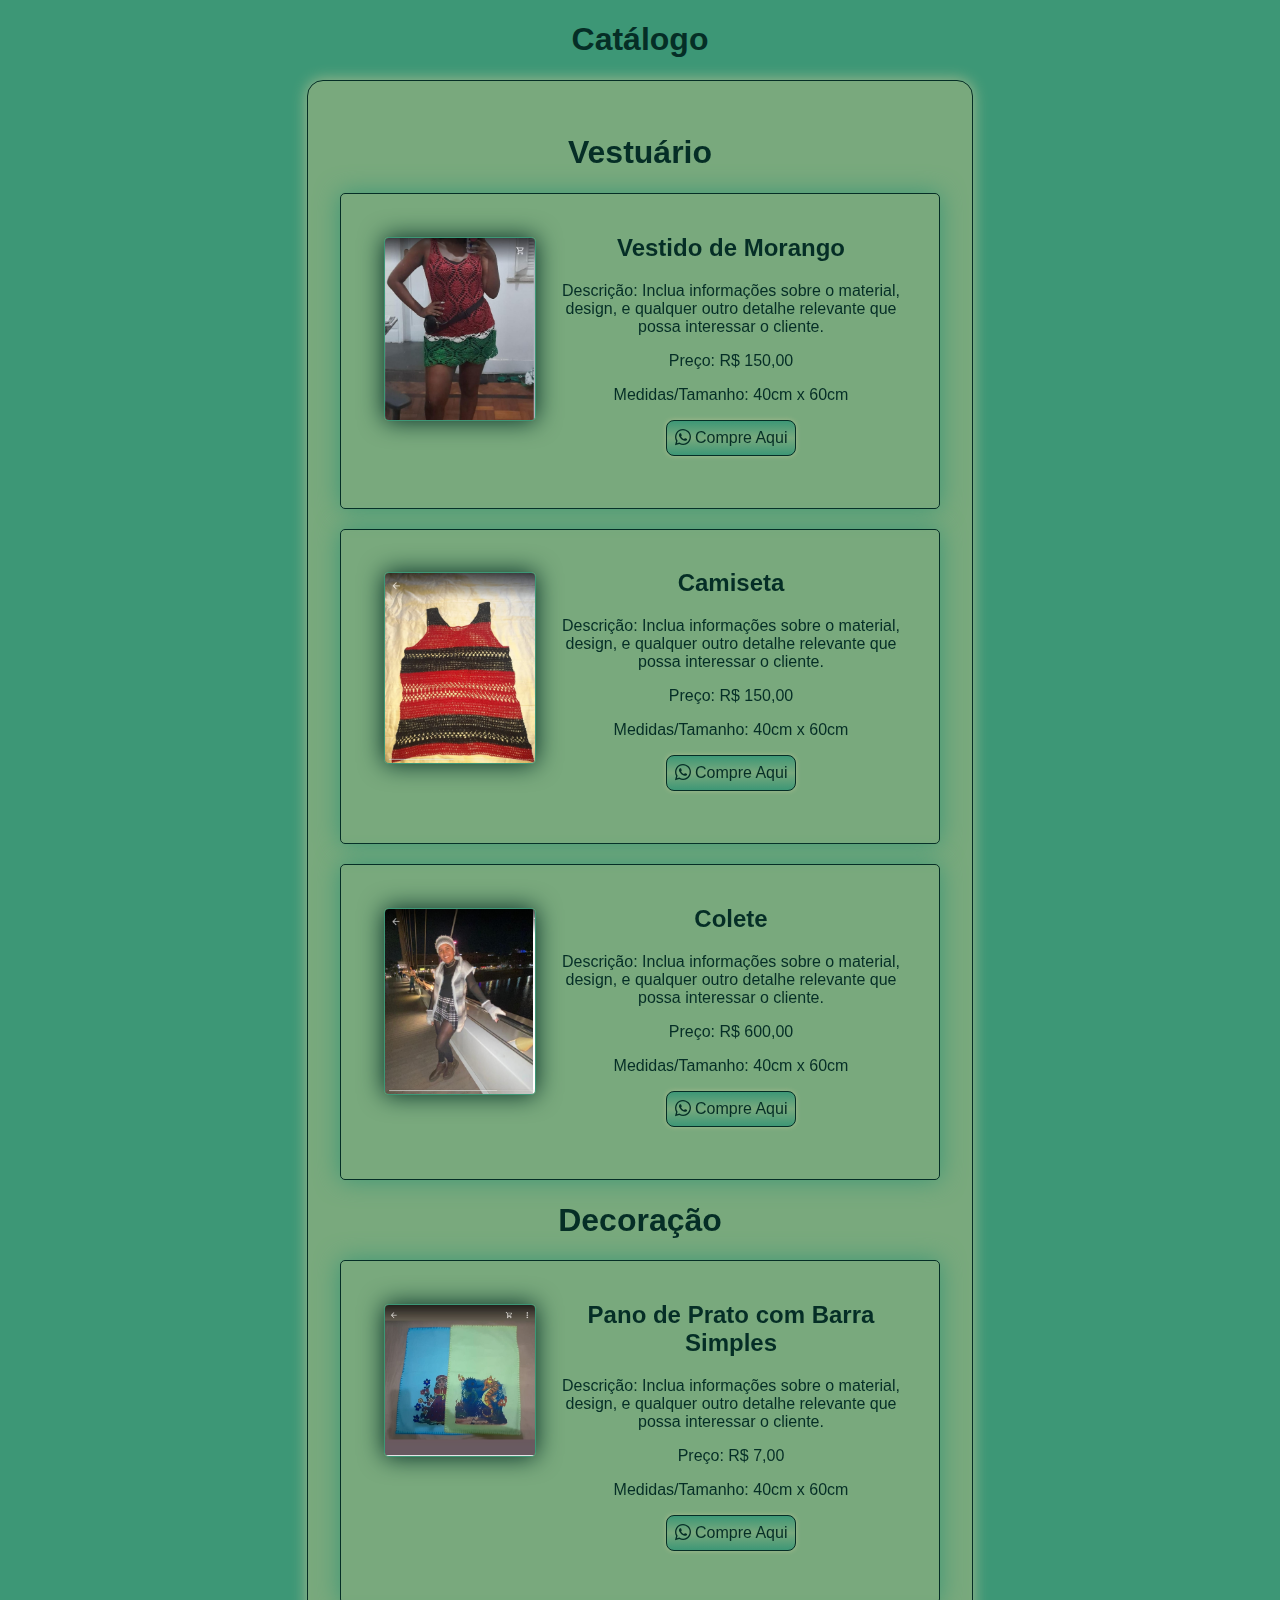
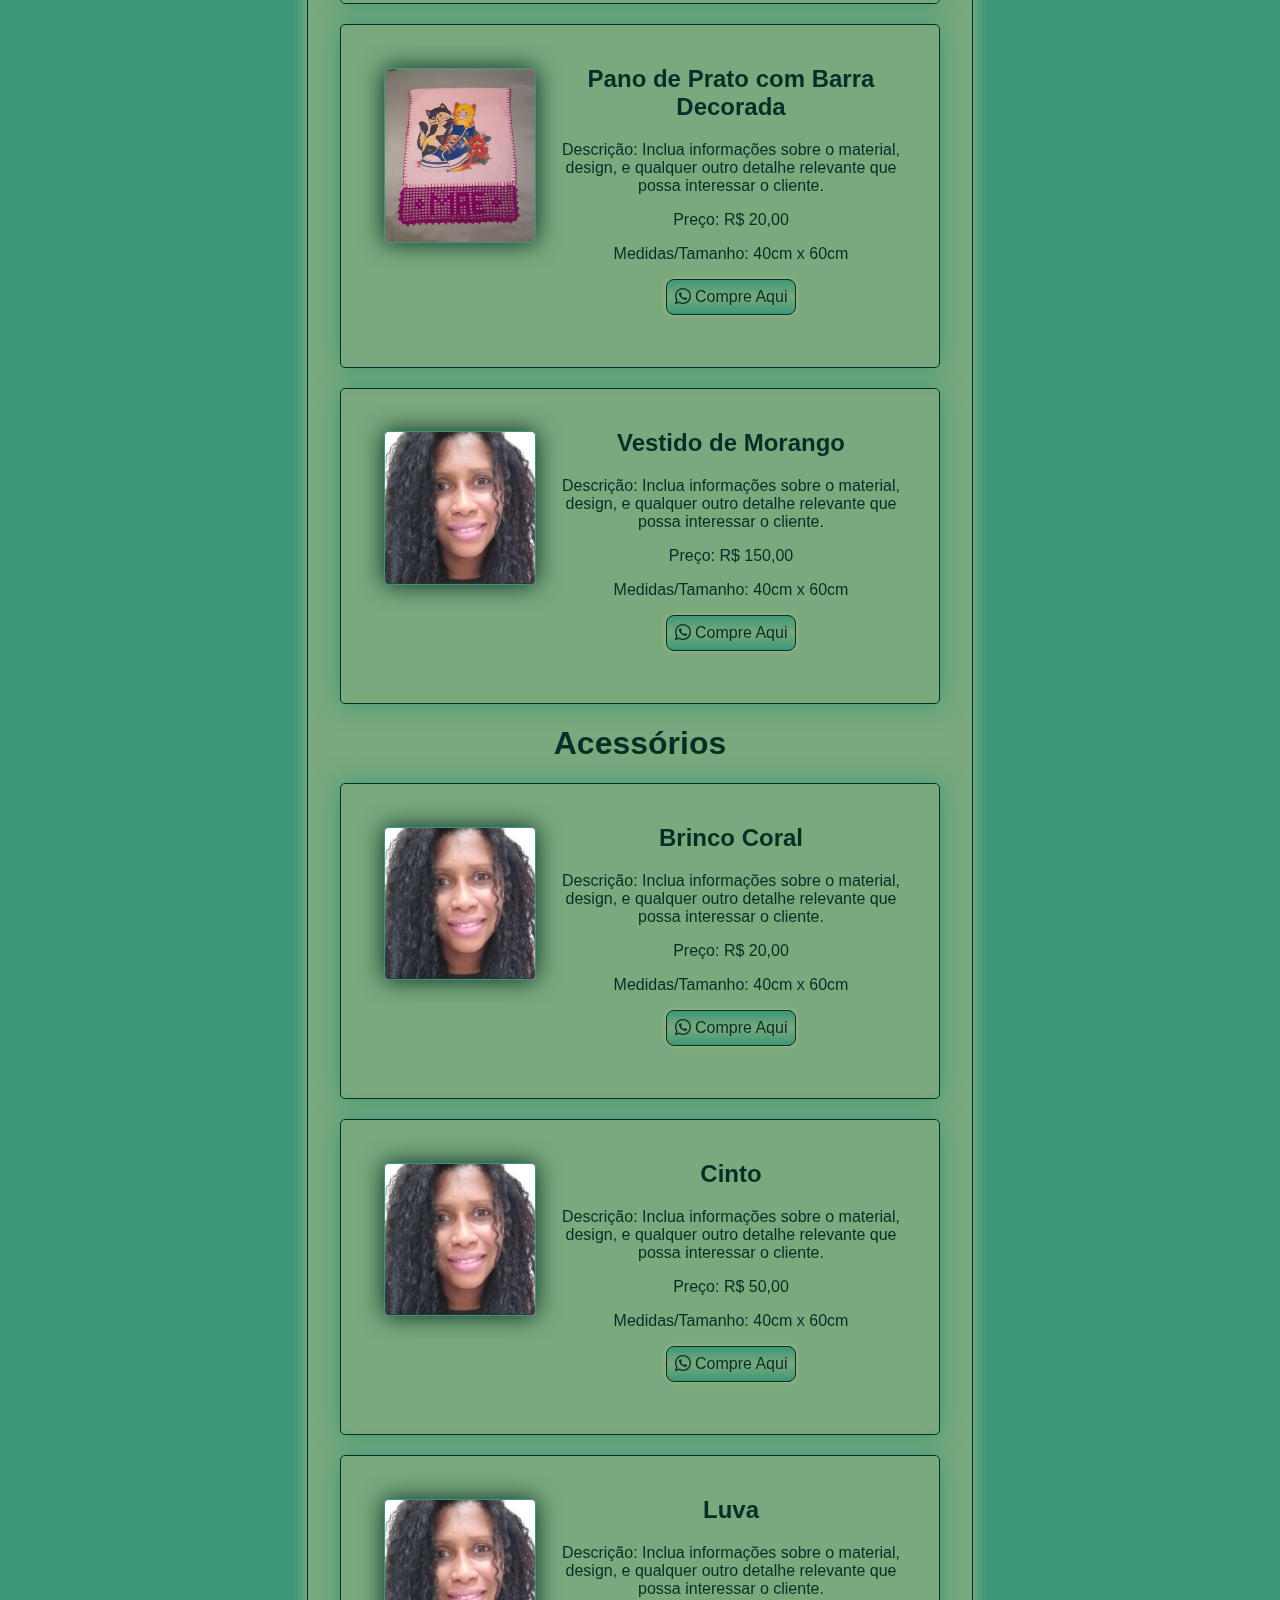
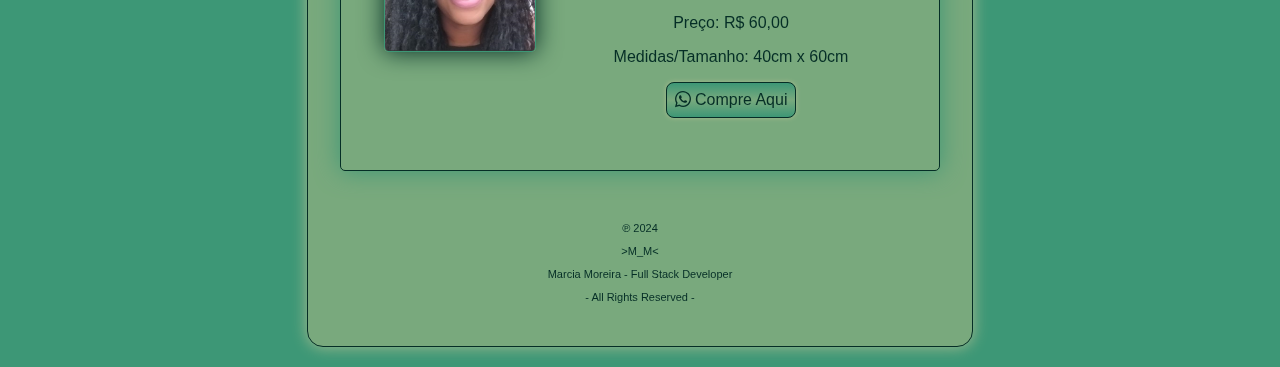
==== catalogo.html @ d9a070a7 "Projeto Freelancer - Landin Page Daniela Barbosa" ====
<!-- Catálogo -->
<!DOCTYPE html>
<html lang="en">
<head>
    <meta charset="UTF-8">
    <meta name="viewport" content="width=device-width, initial-scale=1.0">
    <link rel="stylesheet" href="./style.css">
    <!-- CDN HTML do Icon Bootstrap -->
    <link rel="stylesheet" href="https://cdn.jsdelivr.net/npm/bootstrap-icons@1.11.3/font/bootstrap-icons.min.css">
    <title>Catálogo</title>
</head>
<body>
    <h1>Catálogo</h1>
    <div class="card">
        <div class="vestuario">
            <h1>Vestuário</h1>
            <!--  -->
            <div class="produto">
                <div class="produto-img">
                    <img src="./vestido_melancia.jpg" alt="Descrição da Imagem" class="produto-imagem">
                </div>
                <div class="produto-detalhes">
                    <h2 class="produto-titulo">Vestido de Morango</h2>
                    <p class="produto-descricao">Descrição: Inclua informações sobre o material, design, e qualquer outro detalhe relevante que possa interessar o cliente.</p>
                    <p class="produto-preco">Preço: R$ 150,00</p>
                    <p class="produto-medidas">Medidas/Tamanho: 40cm x 60cm</p>
                    <div class="redes">
                        <a id="encomenda" href="https://wa.me/5521993020406" target="_blank"><i class="bi bi-whatsapp"></i> Compre Aqui </a>
                    </div>
                </div>
            </div>
            <!--  -->
            <div class="produto">
                <div class="produto-img">
                    <img src="./camiseta.jpg" alt="Descrição da Imagem" class="produto-imagem">
                </div>
                <div class="produto-detalhes">
                    <h2 class="produto-titulo">Camiseta</h2>
                    <p class="produto-descricao">Descrição: Inclua informações sobre o material, design, e qualquer outro detalhe relevante que possa interessar o cliente.</p>
                    <p class="produto-preco">Preço: R$ 150,00</p>
                    <p class="produto-medidas">Medidas/Tamanho: 40cm x 60cm</p>
                    <div class="redes">
                        <a id="encomenda" href="https://wa.me/5521993020406" target="_blank"><i class="bi bi-whatsapp"></i> Compre Aqui </a>
                    </div>
                </div>
            </div>
            <!--  -->
            <div class="produto">
                <div class="produto-img">
                    <img src="./colete.jpg" alt="Descrição da Imagem" class="produto-imagem">
                </div>
                <div class="produto-detalhes">
                    <h2 class="produto-titulo">Colete</h2>
                    <p class="produto-descricao">Descrição: Inclua informações sobre o material, design, e qualquer outro detalhe relevante que possa interessar o cliente.</p>
                    <p class="produto-preco">Preço: R$ 600,00</p>
                    <p class="produto-medidas">Medidas/Tamanho: 40cm x 60cm</p>
                    <div class="redes">
                        <a id="encomenda" href="https://wa.me/5521993020406" target="_blank"><i class="bi bi-whatsapp"></i> Compre Aqui </a>
                    </div>
                </div>
            </div>
        </div>
        <!--  -->
        <div class="decoracao">
            <h1>Decoração</h1>
            <!--  -->
            <div class="produto">
                <div class="produto-img">
                    <img src="./pano_prato_simples.jpg" alt="Descrição da Imagem" class="produto-imagem">
                </div>
                <div class="produto-detalhes">
                    <h2 class="produto-titulo">Pano de Prato com Barra Simples</h2>
                    <p class="produto-descricao">Descrição: Inclua informações sobre o material, design, e qualquer outro detalhe relevante que possa interessar o cliente.</p>
                    <p class="produto-preco">Preço: R$ 7,00</p>
                    <p class="produto-medidas">Medidas/Tamanho: 40cm x 60cm</p>
                    <div class="redes">
                        <a id="encomenda" href="https://wa.me/5521993020406" target="_blank"><i class="bi bi-whatsapp"></i> Compre Aqui </a>
                    </div>
                </div>
            </div>
            <!--  -->
            <div class="produto">
                <div class="produto-img">
                    <img src="./pano_prato_decorado.jpg" alt="Descrição da Imagem" class="produto-imagem">
                </div>
                <div class="produto-detalhes">
                    <h2 class="produto-titulo">Pano de Prato com Barra Decorada</h2>
                    <p class="produto-descricao">Descrição: Inclua informações sobre o material, design, e qualquer outro detalhe relevante que possa interessar o cliente.</p>
                    <p class="produto-preco">Preço: R$ 20,00</p>
                    <p class="produto-medidas">Medidas/Tamanho: 40cm x 60cm</p>
                    <div class="redes">
                        <a id="encomenda" href="https://wa.me/5521993020406" target="_blank"><i class="bi bi-whatsapp"></i> Compre Aqui </a>
                    </div>
                </div>
            </div>
            <!--  -->
            <div class="produto">
                <div class="produto-img">
                    <img src="/Daniela_Barbosa.png" alt="Descrição da Imagem" class="produto-imagem">
                </div>
                <div class="produto-detalhes">
                    <h2 class="produto-titulo">Vestido de Morango</h2>
                    <p class="produto-descricao">Descrição: Inclua informações sobre o material, design, e qualquer outro detalhe relevante que possa interessar o cliente.</p>
                    <p class="produto-preco">Preço: R$ 150,00</p>
                    <p class="produto-medidas">Medidas/Tamanho: 40cm x 60cm</p>
                    <div class="redes">
                        <a id="encomenda" href="https://wa.me/5521993020406" target="_blank"><i class="bi bi-whatsapp"></i> Compre Aqui </a>
                    </div>
                </div>
            </div>
            <!--  -->
        </div>
        <!--  -->
        <div class="acessorios">
            <h1>Acessórios</h1>
            <div class="produto">
                <div class="produto-img">
                    <img src="/Daniela_Barbosa.png" alt="Descrição da Imagem" class="produto-imagem">
                </div>
                <div class="produto-detalhes">
                    <h2 class="produto-titulo">Brinco Coral</h2>
                    <p class="produto-descricao">Descrição: Inclua informações sobre o material, design, e qualquer outro detalhe relevante que possa interessar o cliente.</p>
                    <p class="produto-preco">Preço: R$ 20,00</p>
                    <p class="produto-medidas">Medidas/Tamanho: 40cm x 60cm</p>
                    <div class="redes">
                        <a id="encomenda" href="https://wa.me/5521993020406" target="_blank"><i class="bi bi-whatsapp"></i> Compre Aqui </a>
                    </div>
                </div>
            </div>
            <!--  -->
            <div class="produto">
                <div class="produto-img">
                    <img src="/Daniela_Barbosa.png" alt="Descrição da Imagem" class="produto-imagem">
                </div>
                <div class="produto-detalhes">
                    <h2 class="produto-titulo">Cinto</h2>
                    <p class="produto-descricao">Descrição: Inclua informações sobre o material, design, e qualquer outro detalhe relevante que possa interessar o cliente.</p>
                    <p class="produto-preco">Preço: R$ 50,00</p>
                    <p class="produto-medidas">Medidas/Tamanho: 40cm x 60cm</p>
                    <div class="redes">
                        <a id="encomenda" href="https://wa.me/5521993020406" target="_blank"><i class="bi bi-whatsapp"></i> Compre Aqui </a>
                    </div>
                </div>
            </div>
            <!--  -->
            <div class="produto">
                <div class="produto-img">
                    <img src="/Daniela_Barbosa.png" alt="Descrição da Imagem" class="produto-imagem">
                </div>
                <div class="produto-detalhes">
                    <h2 class="produto-titulo">Luva</h2>
                    <p class="produto-descricao">Descrição: Inclua informações sobre o material, design, e qualquer outro detalhe relevante que possa interessar o cliente.</p>
                    <p class="produto-preco">Preço: R$ 60,00</p>
                    <p class="produto-medidas">Medidas/Tamanho: 40cm x 60cm</p>
                    <div class="redes">
                        <a id="encomenda" href="https://wa.me/5521993020406" target="_blank"><i class="bi bi-whatsapp"></i> Compre Aqui </a>
                    </div>
                </div>
            </div>
            <!--  -->
        </div>
        <div class="assinatura-MM">
            <p> &copysr; 2024 </p>
            <p> >M_M< </p>
            <p> Marcia Moreira - Full Stack Developer </p>
            <p> - All Rights Reserved - </p>
        </div>
    </div>    
</body>
</html>
---- style.css ----
.paleta-cores {
    color: #F1E2CA;
    color: #D1CEA9;
    color: #A9BB8F;
    color: #79A97D;
    color: #3D9776;
}
.paleta-cores-apoio {
    color: #5F6F52;
    color: #052E26;
    color: #134842;
}
body {
    background-color: #3D9776;
    /* background: radial-gradient(#ff7f50, #fff, #ff7f50); */
    color: #052E26;
    font-family: sans-serif;
    text-align: center;
}
.card {
    border: 1px solid #052E26;
    border-radius: 16px;
    box-shadow: 0 0 15px #A9BB8F;
    width: 600px;
    /* Dentro da tag body a centralização, só funciona assim: margin:0 auto */
    margin: 0 auto;
    margin-top: 20px;
    margin-bottom: 20px;
    /* obs: centralizou até foto e icons!! */
    text-align: center;
    padding: 32px;

    /* background: linear-gradient(#824334, #fff3, #824334); */
    background-color: #79A97D;
    backdrop-filter: blur(20px);
}
.perfil img {
    border: 1px solid #3D9776;
    border-radius: 50%;
    width: 220px;
    height: 220px;
    object-fit: cover;
    box-shadow: 0 0 25px #052E26;
    transition-duration: 0.3s;
}
.perfil img:hover {
    transform: scale(1.1);
}
.perfil h1 {
    font-size: 34px;
    color: #052E26;
    text-shadow: 0px 0px 1px #79A97D;
    transition-duration: 0.3s;
}
.perfil h1:hover {
    transform: scale(1.1);
}
.perfil h3 {
    color: #052E26;
    color: #134842;
}
.perfil h3 a {
    text-decoration: none; /* Remove o sublinhado */
    color: inherit; /* Mantém a cor do elemento pai */
    font-size: inherit;
}
.redes {
    display: flex;
    justify-content: space-around;
    margin-bottom: 32px;
}
.redes a {
    color: #052E26;
    text-decoration: none;
    border: 1px solid;
    box-shadow: 0 0 5px #A9BB8F;
    padding: 8px;
    border-radius: 8px;
    background: linear-gradient(#3D9776, #79A97D, #3D9776);
    transition-duration: 0.3s;
}
.redes a:hover {
    transform: scale(1.1);
}
.minibio {
    border: 1px solid #052E26;
    padding: 8px;
    border-radius: 8px;
    background: linear-gradient(#3D9776, #79A97D, #3D9776);
    box-shadow: 0 0 5px #A9BB8F;
    transition-duration: 0.3s;
}
.minibio:hover {
    transform: scale(1.1);
}
.minibio strong {
    color: #134842;
}
.assinatura-MM {
    font-size: 11px;
    color: #052E26;
    padding-top: 20px;
    transition-duration: 0.3s;
}
.assinatura-MM:hover {
    transform: scale(1.1);
}

/* Responsividade:  */
@media (max-width: 960px) {
    .card {
        width: 400px;
    }
    .perfil img {
        width: 170px;
        height: 170px;
    }
    .perfil h1 {
        font-size: 28px;
    }
    .perfil h3 {
        font-size: medium;
    }
    .redes {
        height: 100%;
        transition: 0.3s;
        flex-direction: column;
        justify-content: space-around;
        margin-bottom: 20px;      
    }
    .redes a {
        margin-bottom: 10px;
        font-size: 16px;
    }
    .minibio {
        font-size: 16px;
    }
    .minha-assinatura {
        font-size: 10px;
    }
}

@media (max-width: 610px) {
    .card {
        width: 250px;
    }
    .perfil img {
        width: 150px;
        height: 150px;
    }
    .perfil h1 {
        font-size: 25px;
    }
    .perfil h3 {
        font-size: medium;
    }
    .redes {
        margin-bottom: 10px;
    }
    .redes a {
        margin-bottom: 8px;
        font-size: 15px;
    }
    .minibio {
        font-size: 15px;
    }
    .minha-assinatura {
        font-size: 08px;
    }
}

/* ======================================================== */
/* Catálogo */
section {
    color: #5F6F52;
}
.produto {
    border: 1px solid #052E26;
    display: flex;
    gap: 30px;
    margin-bottom: 20px;
    align-items: flex-start;
    padding: 20px;
    border-radius: 5px;
    box-shadow: 0 0 25px #3D9776;
    transition-duration: 0.3s;
}
.produto:hover {
    transform: scale(1.1);
}
.produto img {
    width: 150px;
    height: auto;
    border-radius: 5px;
    margin: 15%;
    border: 1px solid #3D9776;
    box-shadow: 0 0 25px #052E26;
    transition-duration: 0.3s;
}
.produto img:hover {
    transform: scale(1.1);
}

/* Responsividade:  */
@media (max-width: 960px) {
    .produto {
        border: 1px solid #052E26;
        display: flex;
        flex-direction: column;
        gap: 20px;
        margin-bottom: 10px;
        align-items: center;
    }
    .produto-detalhes p {
        font-size: 16px;
    }
}

@media (max-width: 610px) {
    .produto {
        border: 1px solid #052E26;
        display: flex;
        flex-direction: column;
        gap: 20px;
        margin-bottom: 10px;
        align-items: center;
    }
    .produto img {
        width: 100px;
        height: auto;
        gap: 20px;
        display: flex;
    }
    .produto-detalhes p {
        font-size: 15px;
    }
}
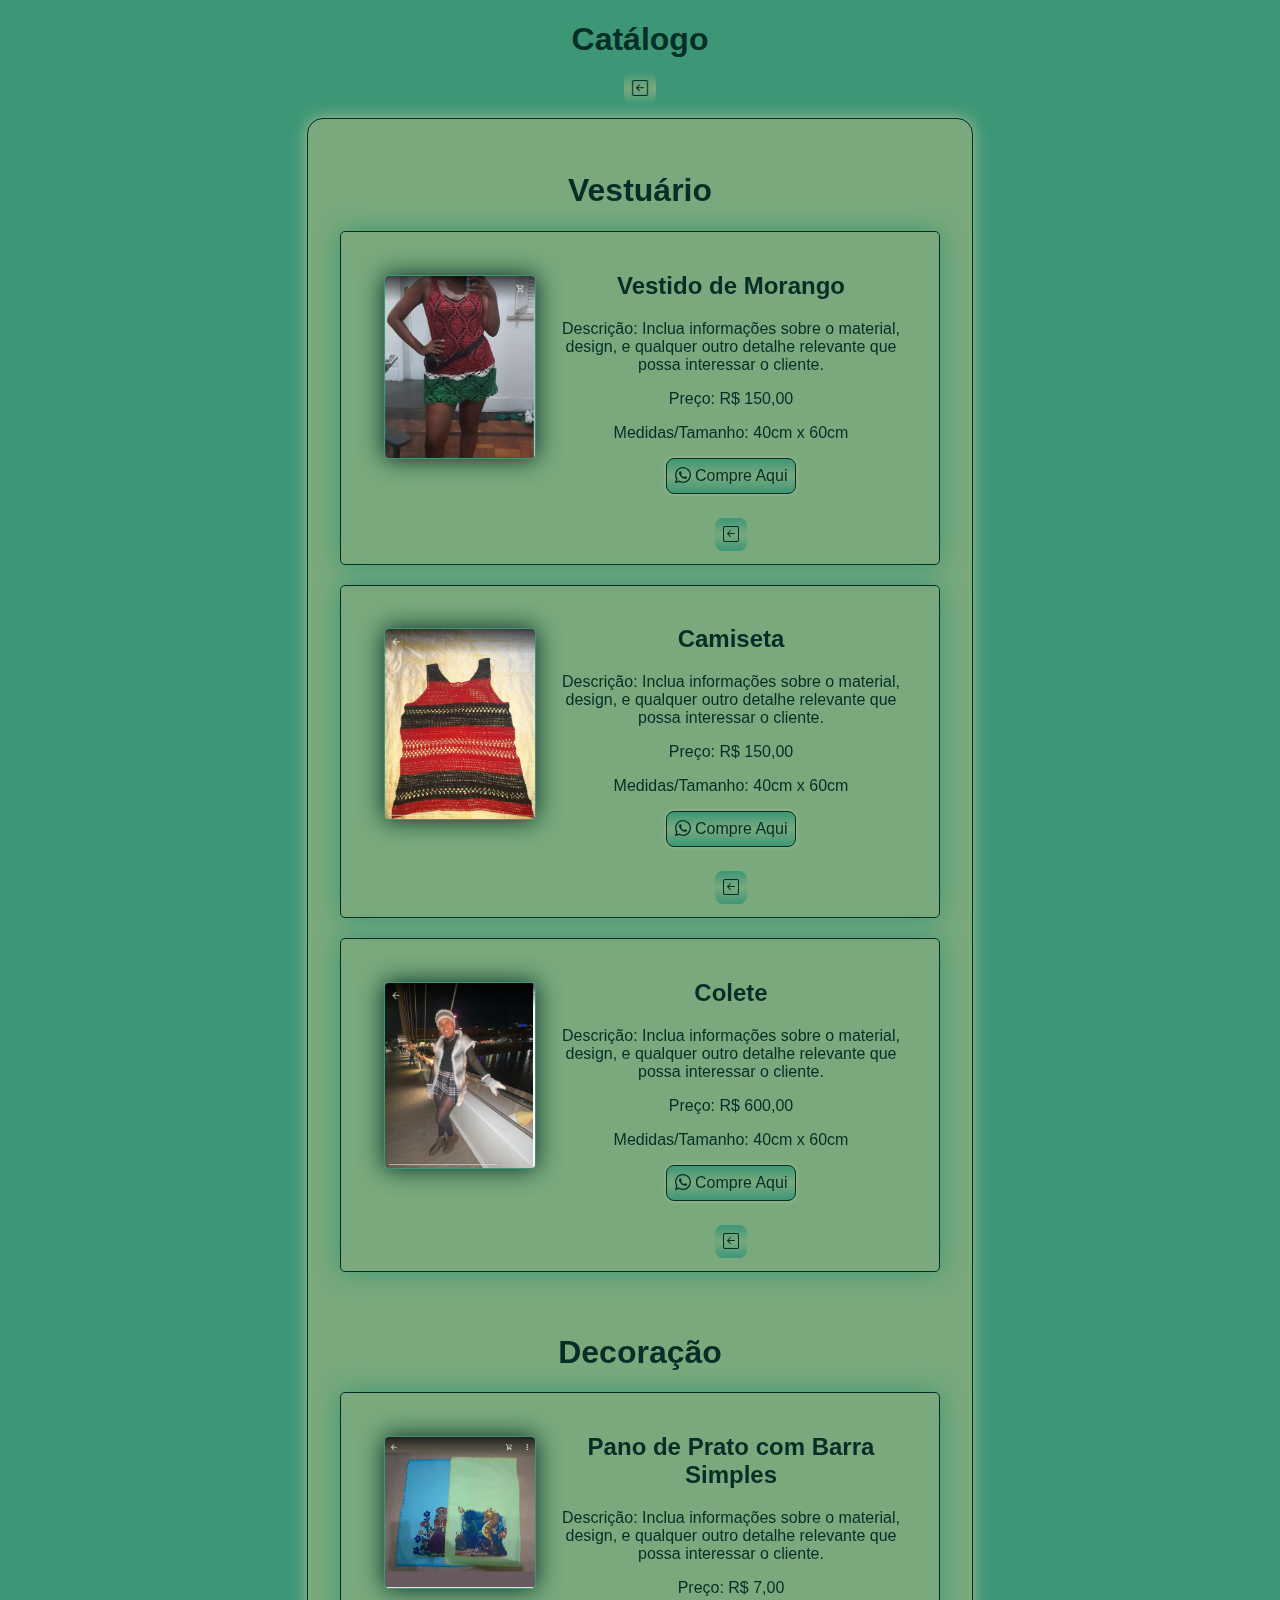
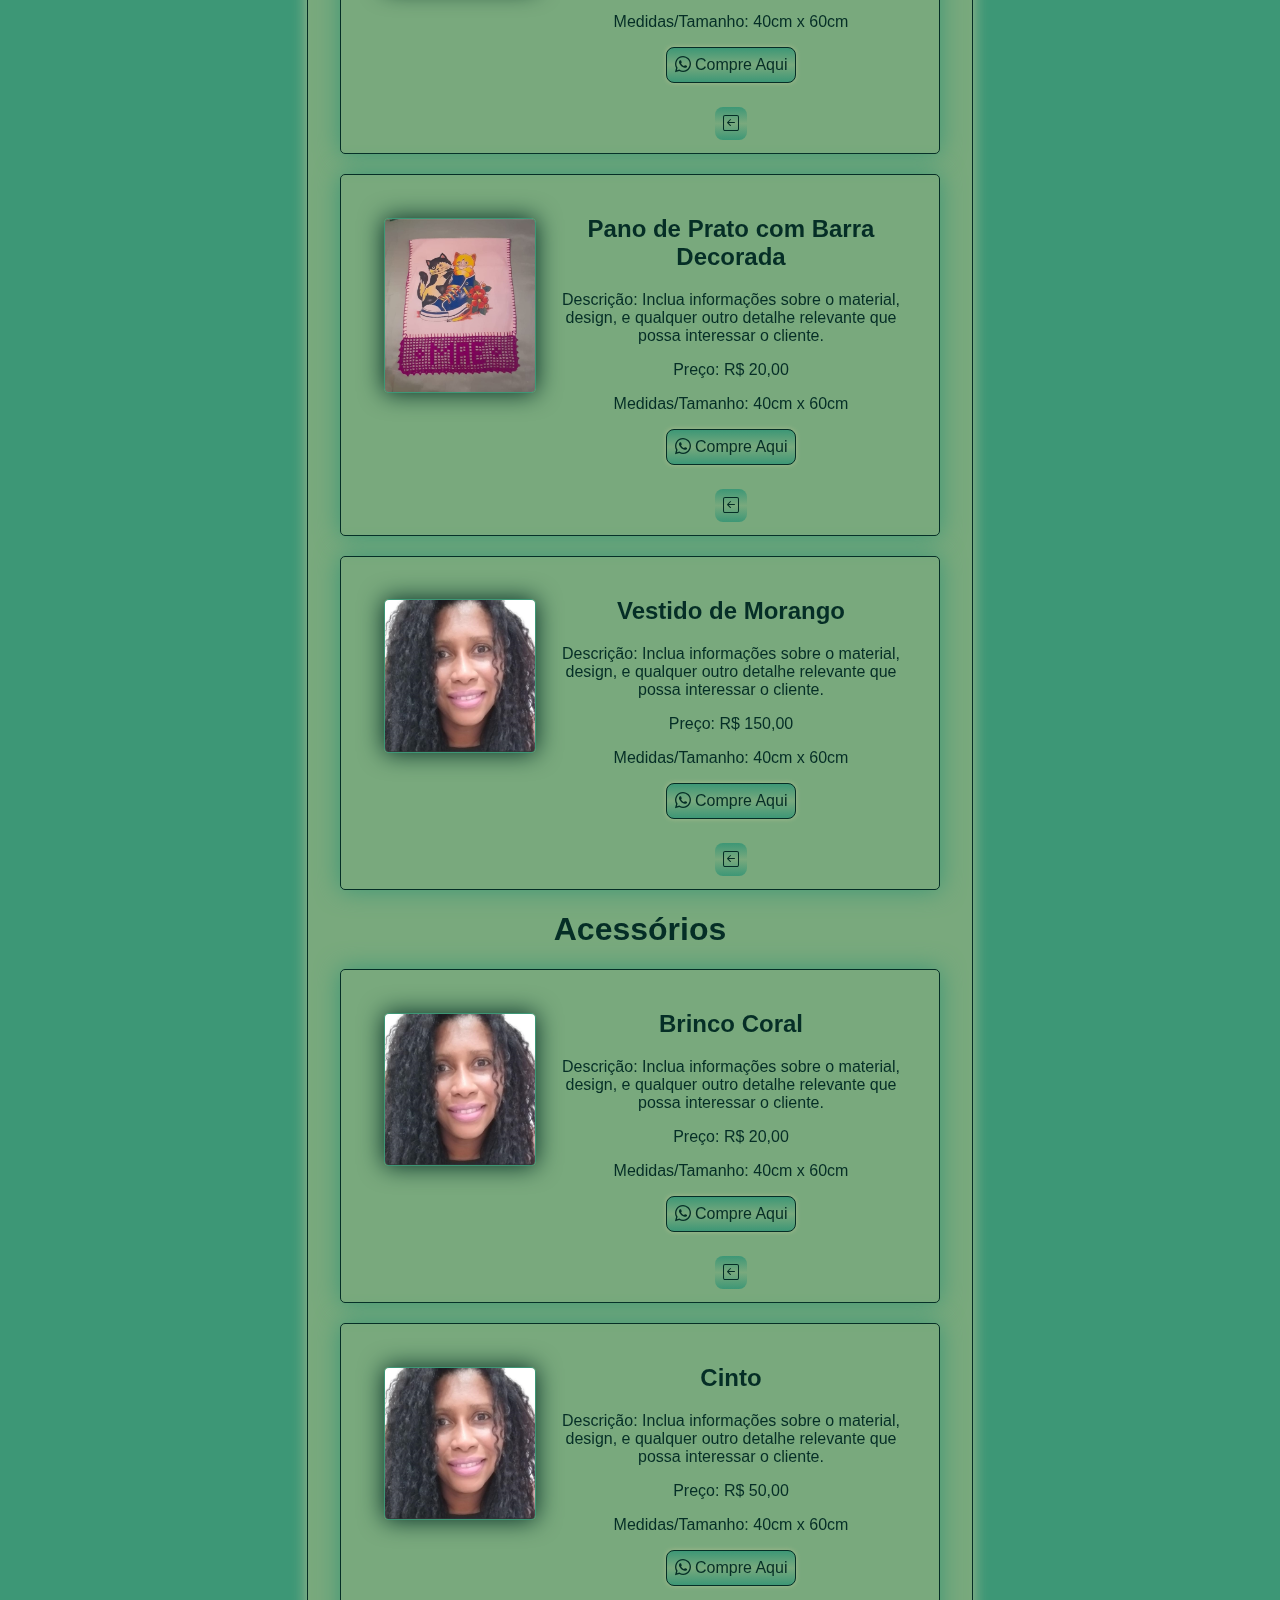
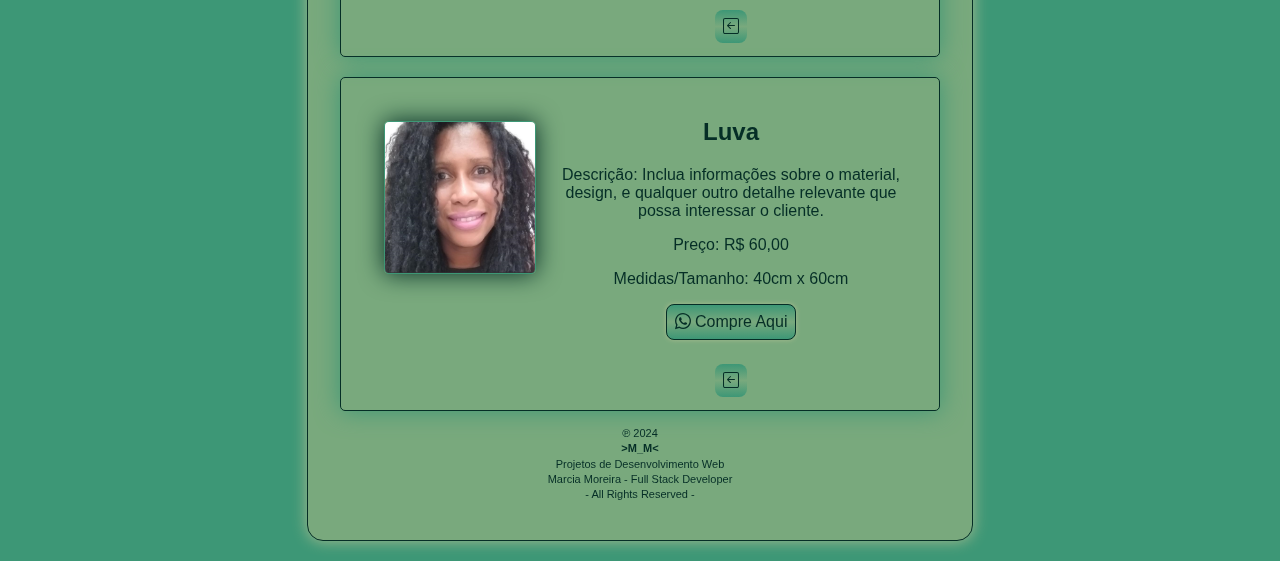
==== commit 34a0b684: "Inclusão de botões e links e alteração na escala hover." ====
--- a/catalogo.html
+++ b/catalogo.html
@@ -11,6 +11,8 @@
 </head>
 <body>
     <h1>Catálogo</h1>
+    <a class="botao-retornar" href="./index.html"><i class="bi bi-arrow-left-square"></i>
+    </a>
     <div class="card">
         <div class="vestuario">
             <h1>Vestuário</h1>
@@ -27,6 +29,8 @@
                     <div class="redes">
                         <a id="encomenda" href="https://wa.me/5521993020406" target="_blank"><i class="bi bi-whatsapp"></i> Compre Aqui </a>
                     </div>
+                    <a class="botao-retornar" href="./index.html"><i class="bi bi-arrow-left-square"></i>
+                    </a>
                 </div>
             </div>
             <!--  -->
@@ -42,6 +46,8 @@
                     <div class="redes">
                         <a id="encomenda" href="https://wa.me/5521993020406" target="_blank"><i class="bi bi-whatsapp"></i> Compre Aqui </a>
                     </div>
+                    <a class="botao-retornar" href="./index.html"><i class="bi bi-arrow-left-square"></i>
+                    </a>
                 </div>
             </div>
             <!--  -->
@@ -57,6 +63,8 @@
                     <div class="redes">
                         <a id="encomenda" href="https://wa.me/5521993020406" target="_blank"><i class="bi bi-whatsapp"></i> Compre Aqui </a>
                     </div>
+                    <a class="botao-retornar" href="./index.html"><i class="bi bi-arrow-left-square"></i>
+                    </a>
                 </div>
             </div>
         </div>
@@ -76,6 +84,8 @@
                     <div class="redes">
                         <a id="encomenda" href="https://wa.me/5521993020406" target="_blank"><i class="bi bi-whatsapp"></i> Compre Aqui </a>
                     </div>
+                    <a class="botao-retornar" href="./index.html"><i class="bi bi-arrow-left-square"></i>
+                    </a>
                 </div>
             </div>
             <!--  -->
@@ -91,12 +101,14 @@
                     <div class="redes">
                         <a id="encomenda" href="https://wa.me/5521993020406" target="_blank"><i class="bi bi-whatsapp"></i> Compre Aqui </a>
                     </div>
+                    <a class="botao-retornar" href="./index.html"><i class="bi bi-arrow-left-square"></i>
+                    </a>
                 </div>
             </div>
             <!--  -->
             <div class="produto">
                 <div class="produto-img">
-                    <img src="/Daniela_Barbosa.png" alt="Descrição da Imagem" class="produto-imagem">
+                    <img src="./Daniela_Barbosa.png" alt="Descrição da Imagem" class="produto-imagem">
                 </div>
                 <div class="produto-detalhes">
                     <h2 class="produto-titulo">Vestido de Morango</h2>
@@ -106,6 +118,8 @@
                     <div class="redes">
                         <a id="encomenda" href="https://wa.me/5521993020406" target="_blank"><i class="bi bi-whatsapp"></i> Compre Aqui </a>
                     </div>
+                    <a class="botao-retornar" href="./index.html"><i class="bi bi-arrow-left-square"></i>
+                    </a>
                 </div>
             </div>
             <!--  -->
@@ -115,7 +129,7 @@
             <h1>Acessórios</h1>
             <div class="produto">
                 <div class="produto-img">
-                    <img src="/Daniela_Barbosa.png" alt="Descrição da Imagem" class="produto-imagem">
+                    <img src="./Daniela_Barbosa.png" alt="Descrição da Imagem" class="produto-imagem">
                 </div>
                 <div class="produto-detalhes">
                     <h2 class="produto-titulo">Brinco Coral</h2>
@@ -125,12 +139,14 @@
                     <div class="redes">
                         <a id="encomenda" href="https://wa.me/5521993020406" target="_blank"><i class="bi bi-whatsapp"></i> Compre Aqui </a>
                     </div>
+                    <a class="botao-retornar" href="./index.html"><i class="bi bi-arrow-left-square"></i>
+                    </a>
                 </div>
             </div>
             <!--  -->
             <div class="produto">
                 <div class="produto-img">
-                    <img src="/Daniela_Barbosa.png" alt="Descrição da Imagem" class="produto-imagem">
+                    <img src="./Daniela_Barbosa.png" alt="Descrição da Imagem" class="produto-imagem">
                 </div>
                 <div class="produto-detalhes">
                     <h2 class="produto-titulo">Cinto</h2>
@@ -140,12 +156,14 @@
                     <div class="redes">
                         <a id="encomenda" href="https://wa.me/5521993020406" target="_blank"><i class="bi bi-whatsapp"></i> Compre Aqui </a>
                     </div>
+                    <a class="botao-retornar" href="./index.html"><i class="bi bi-arrow-left-square"></i>
+                    </a>
                 </div>
             </div>
             <!--  -->
             <div class="produto">
                 <div class="produto-img">
-                    <img src="/Daniela_Barbosa.png" alt="Descrição da Imagem" class="produto-imagem">
+                    <img src="./Daniela_Barbosa.png" alt="Descrição da Imagem" class="produto-imagem">
                 </div>
                 <div class="produto-detalhes">
                     <h2 class="produto-titulo">Luva</h2>
@@ -155,15 +173,20 @@
                     <div class="redes">
                         <a id="encomenda" href="https://wa.me/5521993020406" target="_blank"><i class="bi bi-whatsapp"></i> Compre Aqui </a>
                     </div>
+                    <a class="botao-retornar" href="./index.html"><i class="bi bi-arrow-left-square"></i>
+                    </a>
                 </div>
             </div>
             <!--  -->
         </div>
         <div class="assinatura-MM">
-            <p> &copysr; 2024 </p>
-            <p> >M_M< </p>
-            <p> Marcia Moreira - Full Stack Developer </p>
-            <p> - All Rights Reserved - </p>
+            <a href="https://wa.me/5511977219430" target="_blank">
+                <p> &copysr; 2024 </p>
+                <p><strong> >M_M< </strong></p>
+                <p> Projetos de Desenvolvimento Web </p>
+                <p> Marcia Moreira - Full Stack Developer </p>
+                <p> - All Rights Reserved - </p>
+            </a>
         </div>
     </div>    
 </body>
--- a/style.css
+++ b/style.css
@@ -80,7 +80,7 @@
     transition-duration: 0.3s;
 }
 .redes a:hover {
-    transform: scale(1.1);
+    transform: scale(1.05);
 }
 .minibio {
     border: 1px solid #052E26;
@@ -91,19 +91,31 @@
     transition-duration: 0.3s;
 }
 .minibio:hover {
-    transform: scale(1.1);
+    transform: scale(1.02);
 }
 .minibio strong {
     color: #134842;
 }
 .assinatura-MM {
+    margin-top: 20px;
+    transition-duration: 0.3s;
+}
+.assinatura-MM:hover {
+    margin-top: 25px;
+    transform: scale(1.1);
+}
+
+.assinatura-MM a {
     font-size: 11px;
     color: #052E26;
-    padding-top: 20px;
-    transition-duration: 0.3s;
-}
-.assinatura-MM:hover {
-    transform: scale(1.1);
+    /* padding-top: 20px; */
+    transition-duration: 0.3s;
+    line-height: 0.4;
+    text-decoration: none;
+}
+.assinatura-MM:hover a {
+    transform: scale(1.1);
+    margin-top: 10px;
 }
 
 /* Responsividade:  */
@@ -135,7 +147,7 @@
     .minibio {
         font-size: 16px;
     }
-    .minha-assinatura {
+    .assinatura-MM a {
         font-size: 10px;
     }
 }
@@ -164,7 +176,7 @@
     .minibio {
         font-size: 15px;
     }
-    .minha-assinatura {
+    .assinatura-MM a {
         font-size: 08px;
     }
 }
@@ -174,6 +186,20 @@
 section {
     color: #5F6F52;
 }
+.botao-retornar i,
+.botao-retornar a {
+    text-decoration: none;
+    color: #052E26;
+    padding: 8px;
+    border-radius: 8px;
+    background: linear-gradient(#3D9776, #79A97D, #3D9776);
+    transition-duration: 0.3s;
+}
+.botao-retornar i,
+.botao-retornar a:hover {
+    transform: scale(1.05);
+}
+
 .produto {
     border: 1px solid #052E26;
     display: flex;
@@ -186,7 +212,8 @@
     transition-duration: 0.3s;
 }
 .produto:hover {
-    transform: scale(1.1);
+    transform: scale(1.02);
+    padding: auto;
 }
 .produto img {
     width: 150px;
@@ -200,6 +227,10 @@
 .produto img:hover {
     transform: scale(1.1);
 }
+.vestuario {
+    border-bottom: 20px;
+    padding-bottom: 20px;
+}
 
 /* Responsividade:  */
 @media (max-width: 960px) {
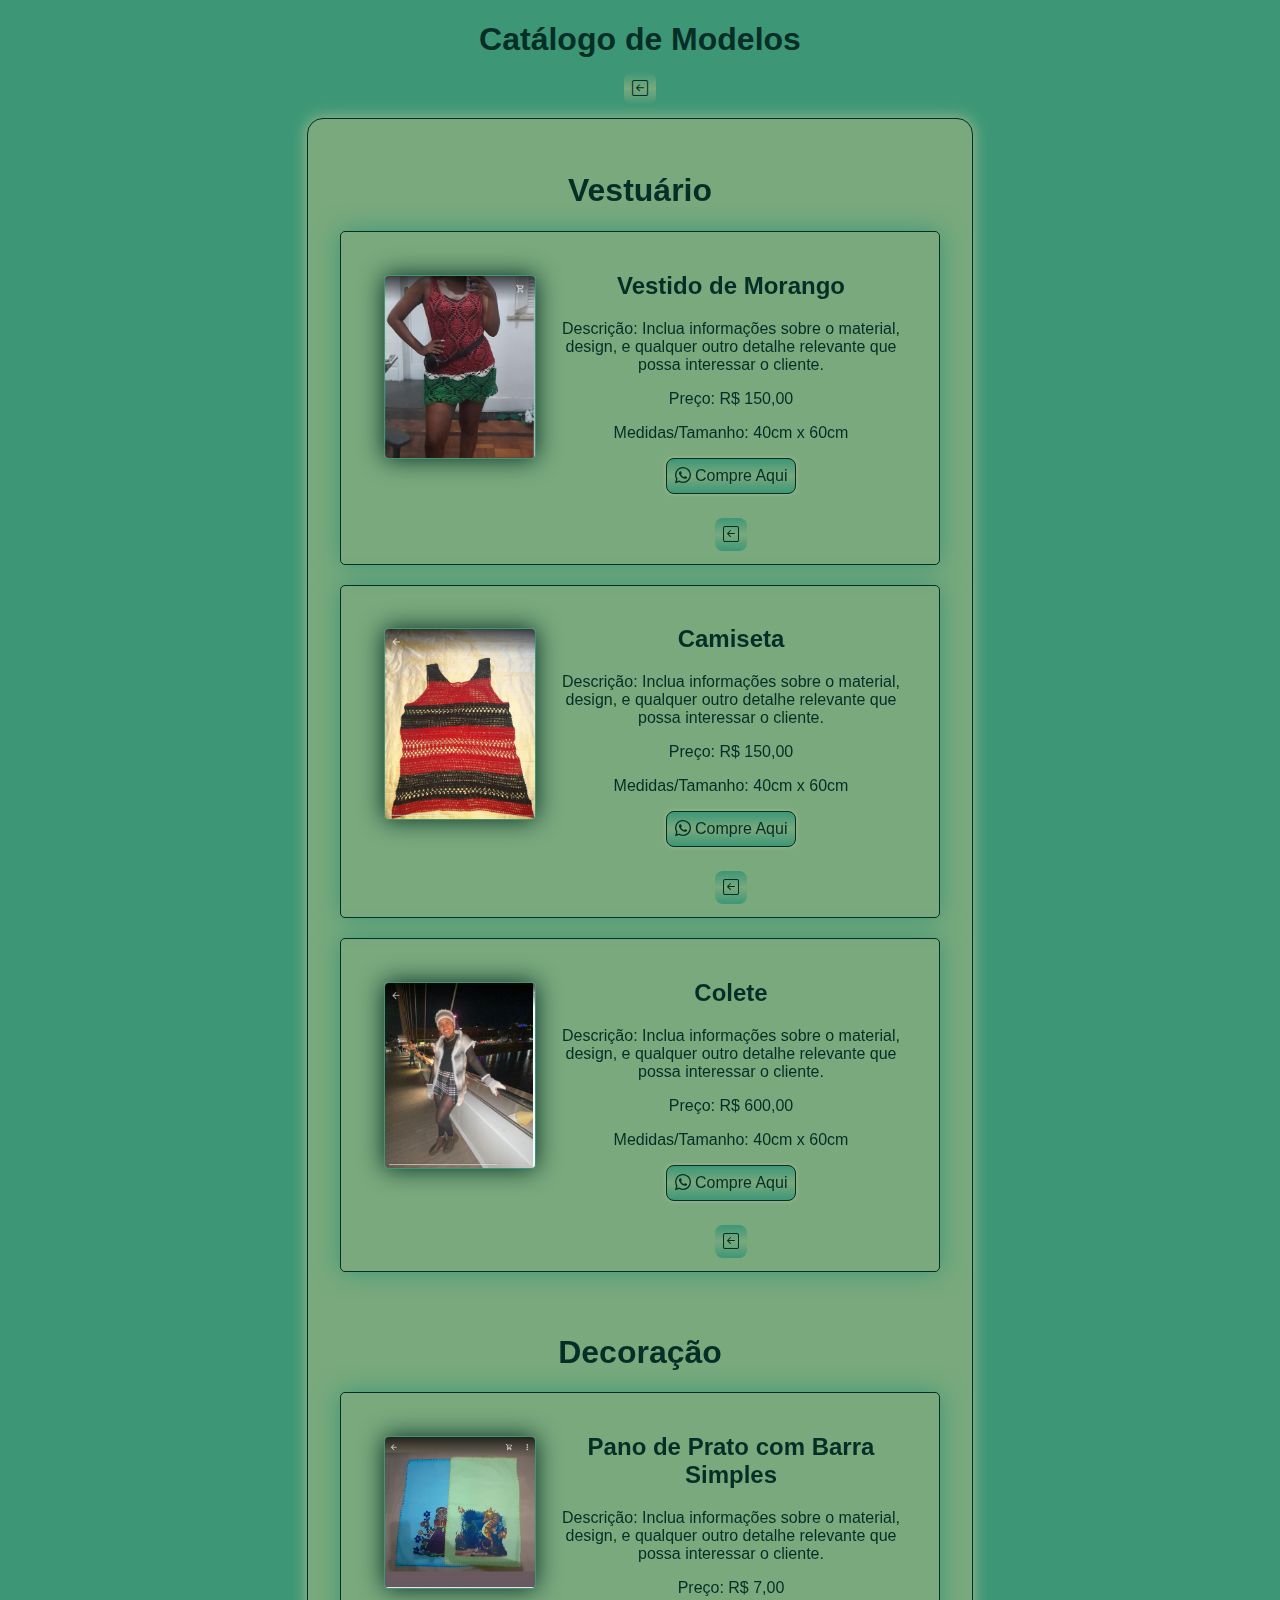
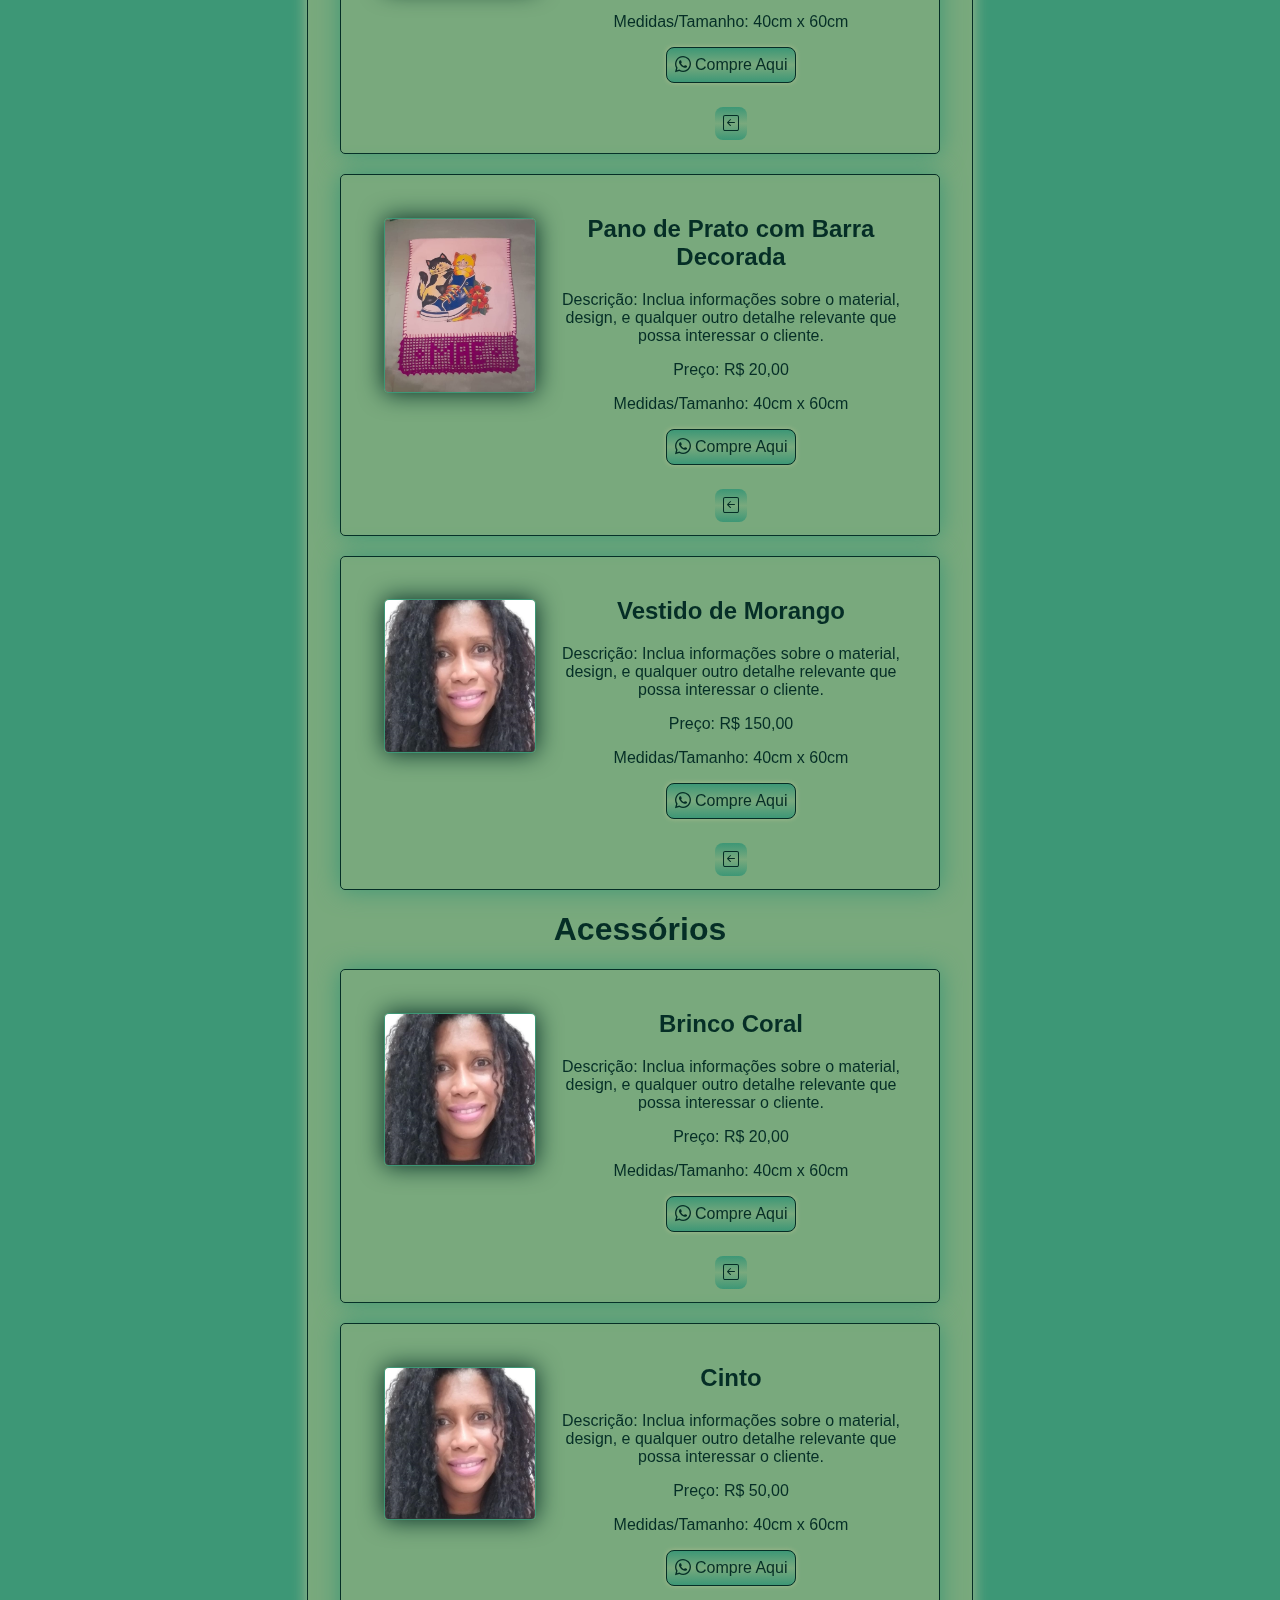
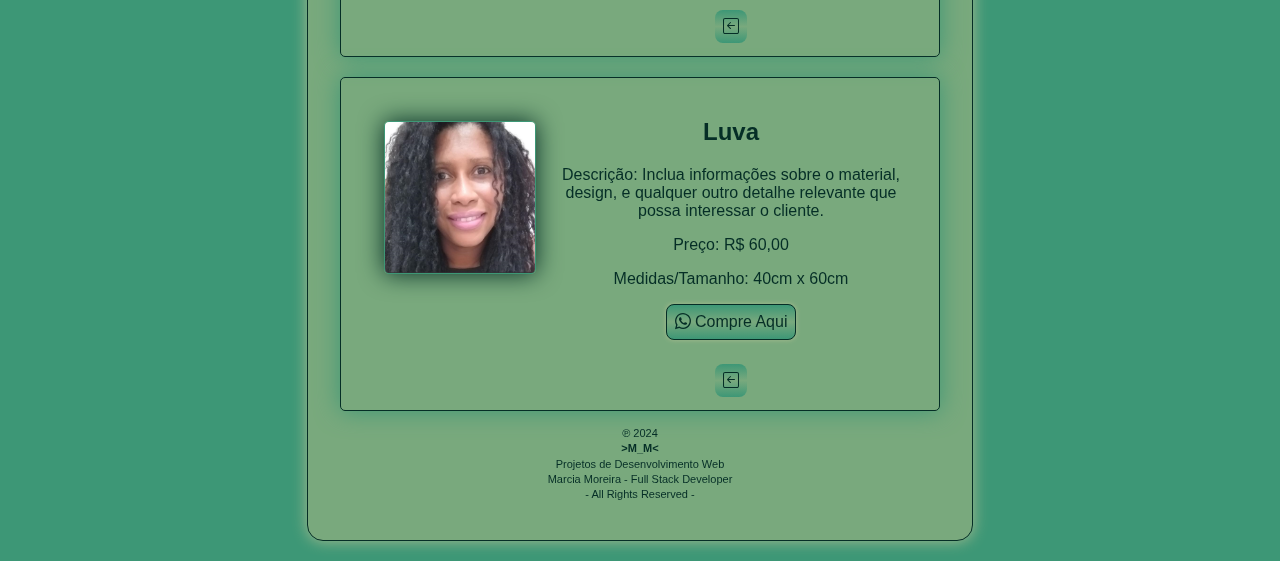
==== commit 5acba48f: "Revisão de detalhes em botões." ====
--- a/catalogo.html
+++ b/catalogo.html
@@ -7,10 +7,10 @@
     <link rel="stylesheet" href="./style.css">
     <!-- CDN HTML do Icon Bootstrap -->
     <link rel="stylesheet" href="https://cdn.jsdelivr.net/npm/bootstrap-icons@1.11.3/font/bootstrap-icons.min.css">
-    <title>Catálogo</title>
+    <title>Catálogo de Modelos</title>
 </head>
 <body>
-    <h1>Catálogo</h1>
+    <h1>Catálogo de Modelos</h1>
     <a class="botao-retornar" href="./index.html"><i class="bi bi-arrow-left-square"></i>
     </a>
     <div class="card">
--- a/style.css
+++ b/style.css
@@ -195,8 +195,7 @@
     background: linear-gradient(#3D9776, #79A97D, #3D9776);
     transition-duration: 0.3s;
 }
-.botao-retornar i,
-.botao-retornar a:hover {
+.botao-retornar:hover {
     transform: scale(1.05);
 }
 
